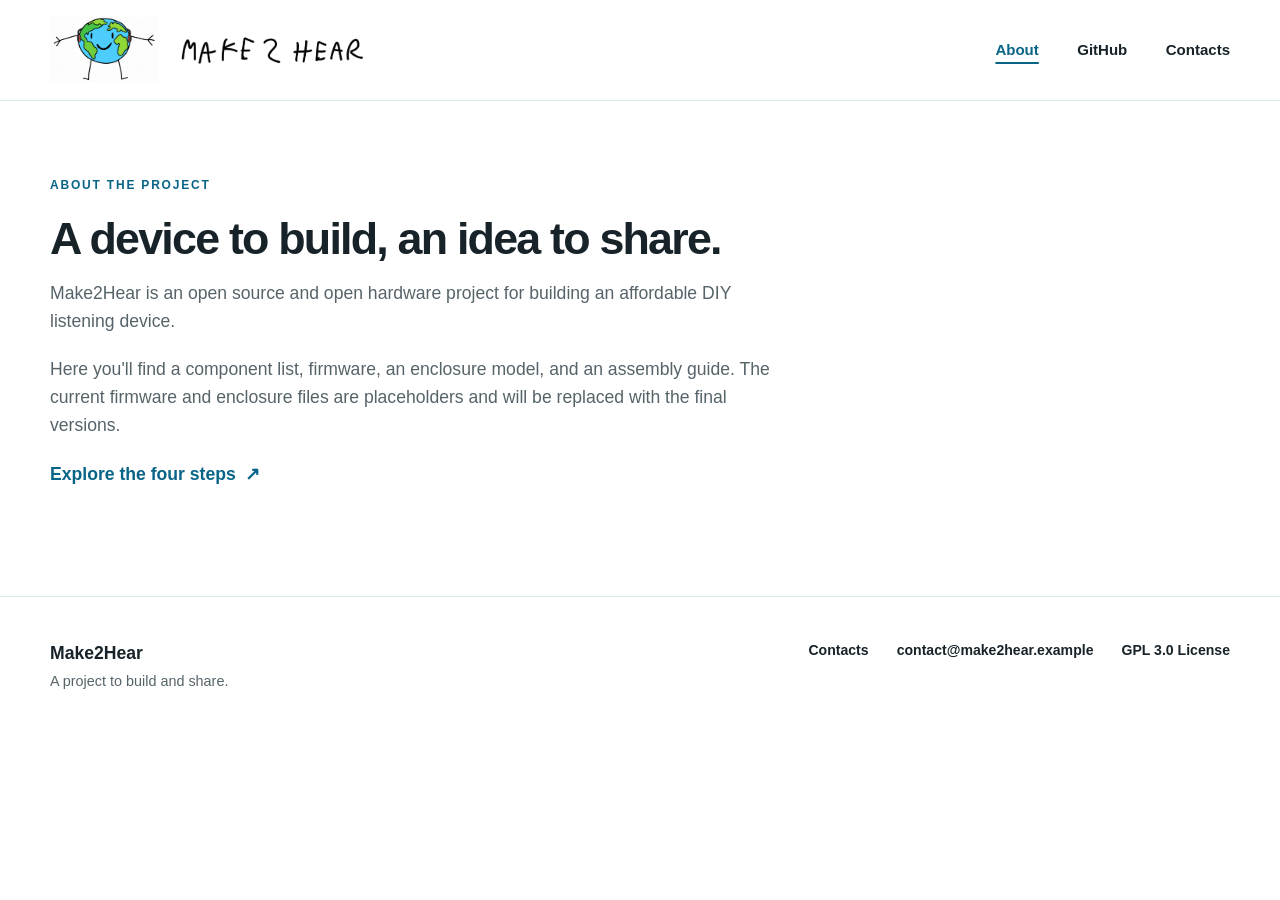
==== about.html @ b6ab8971 "Make2Hear website version 0.1" ====
<!doctype html>
<html lang="en">
<head>
  <meta charset="utf-8">
  <meta name="viewport" content="width=device-width, initial-scale=1">
  <meta name="description" content="Learn about the open Make2Hear project.">
  <title>About — Make2Hear</title>
  <link rel="icon" type="image/png" href="img/logo/logo.png">
  <link rel="stylesheet" href="style.css">
</head>
<body>
  <a class="skip-link" href="#content">Skip to content</a>
  <header class="site-header"><div class="container header-inner">
    <a class="brand" href="index.html" aria-label="Make2Hear, return to the home page"><img class="brand-globe" src="img/logo/logo.png" alt="" width="1128" height="685"><img class="brand-wordmark" src="img/logo/make2hear.png" alt="Make2Hear" width="208" height="72"></a>
    <nav aria-label="Main navigation"><a href="about.html" aria-current="page">About</a><a href="https://github.com/search?q=Make2Hear&amp;type=repositories">GitHub</a><a href="contacts.html">Contacts</a></nav>
  </div></header>
  <main id="content" class="container page-main">
    <p class="eyebrow">ABOUT THE PROJECT</p>
    <h1 class="page-title">A device to build, an idea to share.</h1>
    <div class="page-copy">
      <p>Make2Hear is an open source and open hardware project for building an affordable DIY listening device.</p>
      <p>Here you'll find a component list, firmware, an enclosure model, and an assembly guide. The current firmware and enclosure files are placeholders and will be replaced with the final versions.</p>
      <a class="text-link" href="index.html#steps">Explore the four steps <span aria-hidden="true">↗</span></a>
    </div>
  </main>
  <footer class="site-footer"><div class="container footer-inner"><div><strong>Make2Hear</strong><p>A project to build and share.</p></div><div class="footer-links"><a href="contacts.html">Contacts</a><a href="mailto:contact@make2hear.example">contact@make2hear.example</a><a href="https://www.gnu.org/licenses/gpl-3.0.html">GPL 3.0 License</a></div></div></footer>
</body>
</html>
---- style.css ----
:root{--ink:#172329;--muted:#56646a;--blue:#087eac;--blue-dark:#086587;--green:#63b940;--line:#dce7e9;--soft:#f6faf9}
*{box-sizing:border-box}
html{scroll-behavior:smooth}
body{margin:0;background:#fff;color:var(--ink);font-family:Arial,Helvetica,sans-serif;line-height:1.6}
img{max-width:100%;height:auto}
a{color:inherit}
a:focus-visible{outline:3px solid var(--blue);outline-offset:4px;border-radius:3px}
.container{width:min(100% - 48px,1180px);margin-inline:auto}
.skip-link{position:absolute;left:16px;top:-80px;z-index:10;background:var(--ink);color:#fff;padding:10px 16px}.skip-link:focus{top:12px}
.site-header{border-bottom:1px solid var(--line)}
.header-inner{min-height:100px;display:flex;align-items:center;justify-content:space-between;gap:24px}
.brand{display:inline-flex;align-items:center;gap:10px;text-decoration:none;flex:none}
.brand-globe{width:108px;height:auto;display:block}
.brand-wordmark{width:208px;height:auto;display:block}
nav{display:flex;align-items:center;gap:clamp(18px,3vw,42px)}
nav a,.footer-links a{text-decoration:none;font-size:.94rem;font-weight:700}
nav a:hover,.footer-links a:hover,.text-link:hover{text-decoration:underline;text-underline-offset:5px}
nav a[aria-current="page"]{color:var(--blue-dark);text-decoration:underline;text-decoration-thickness:2px;text-underline-offset:7px}
.intro{min-height:565px;display:grid;grid-template-columns:minmax(0,1.2fr) minmax(290px,.8fr);align-items:center;gap:clamp(24px,6vw,90px);padding-block:70px 76px}
.intro-copy{max-width:670px}
.eyebrow{text-transform:uppercase;letter-spacing:.15em;font-size:.75rem;font-weight:800;color:var(--blue-dark);margin:0 0 20px}
.eyebrow-dot{display:inline-block;width:8px;height:8px;border-radius:50%;background:var(--green);margin-right:9px}
h1,h2,h3,p{margin-top:0}
h1{font-size:clamp(2.7rem,5.3vw,5.2rem);line-height:1.08;letter-spacing:-.055em;margin-bottom:25px;max-width:730px}
h1 span{color:var(--blue-dark)}
.lead{font-size:clamp(1.04rem,1.5vw,1.2rem);color:var(--muted);max-width:590px;margin-bottom:25px}
.text-link{font-weight:700;color:var(--blue-dark);text-decoration:none}
.text-link span{margin-left:4px}
.hero-logo{width:100%;max-width:430px;justify-self:end;display:block}
.steps-section{background:var(--soft);padding-block:82px 90px;border-top:1px solid var(--line)}
.section-heading{max-width:680px;margin-bottom:35px}
.section-heading h2,.page-title{font-size:clamp(2rem,3.5vw,3.25rem);line-height:1.13;letter-spacing:-.04em;margin-bottom:15px}
.section-heading>p:last-child{color:var(--muted);margin-bottom:0}
.steps{display:grid;grid-template-columns:repeat(4,minmax(0,1fr));gap:18px}
.step{display:flex;flex-direction:column;min-height:323px;padding:29px 27px 27px;background:#fff;border:1px solid var(--line);border-radius:14px;box-shadow:0 10px 30px rgba(31,70,79,.035)}
.step-number{font-size:1.15rem;font-weight:800;letter-spacing:.03em;color:var(--blue-dark);margin-bottom:25px}
.step:nth-child(2) .step-number{color:#388c34}
.step-content{flex:1}
.step h3{font-size:1.4rem;line-height:1.25;letter-spacing:-.025em;margin-bottom:12px}
.step p{color:var(--muted);font-size:.98rem;margin-bottom:27px}
.button{display:inline-flex;justify-content:space-between;align-items:center;gap:16px;width:100%;min-height:52px;padding:11px 16px;background:var(--blue-dark);color:#fff;border-radius:7px;text-decoration:none;font-weight:700;font-size:.93rem;line-height:1.25}
.button:hover{background:#064b65}
.button span{font-size:1.2rem;line-height:1}
.file-note{color:var(--muted);font-size:.88rem;margin:21px 0 0}
.site-footer{border-top:1px solid var(--line);padding-block:42px 54px}
.footer-inner{display:flex;justify-content:space-between;gap:28px}
.footer-inner strong{font-size:1.1rem}.footer-inner p{color:var(--muted);font-size:.9rem;margin:3px 0 0}
.footer-links{display:flex;align-items:flex-start;justify-content:flex-end;gap:18px 28px;flex-wrap:wrap;max-width:660px}
.footer-links a{font-size:.88rem}
.page-main{padding-block:75px 95px;min-height:55vh}.page-main .eyebrow{margin-bottom:18px}.page-copy{max-width:750px;color:var(--muted);font-size:1.1rem}.page-copy p{margin-bottom:20px}.page-copy h2{font-size:1.35rem;color:var(--ink);margin:38px 0 12px}.page-copy ol{padding-left:1.4em}.page-copy li{padding-left:.35em;margin-bottom:13px}.page-copy .button{max-width:260px;margin-top:14px}.notice{padding:22px 25px;border-left:4px solid var(--green);background:var(--soft);border-radius:0 8px 8px 0}
.component-list{display:grid;gap:16px;max-width:900px;margin:35px 0}.component{border:1px solid var(--line);border-radius:14px;padding:24px 27px;background:#fff}.component h2{font-size:1.35rem;line-height:1.3;margin:0 0 7px}.component p{color:var(--muted);margin:0 0 15px}.purchase-links{display:flex;flex-wrap:wrap;gap:8px 22px}.purchase-links a{font-weight:700;color:var(--blue-dark);text-underline-offset:4px}.component-note{max-width:900px;color:var(--muted);font-size:.94rem}
@media(max-width:1080px){.steps{grid-template-columns:repeat(2,minmax(0,1fr))}}
@media(max-width:800px){.intro{grid-template-columns:1fr;min-height:auto;padding-block:65px}.hero-logo{width:min(70%,330px);justify-self:center}.steps{grid-template-columns:1fr}.step{min-height:0}.step-number{margin-bottom:12px}.step p{margin-bottom:24px}.footer-inner{flex-direction:column}.footer-links{justify-content:flex-start}}
@media(max-width:640px){.header-inner{min-height:0;align-items:flex-start;flex-direction:column;padding-block:18px;gap:14px}nav{width:100%;justify-content:space-between;gap:12px}}
@media(max-width:560px){.container{width:min(100% - 36px,1180px)}.header-inner{min-height:0;align-items:flex-start;flex-direction:column;padding-block:18px;gap:14px}.brand-globe{width:84px;height:auto}.brand-wordmark{width:168px}nav{width:100%;justify-content:space-between;gap:12px}nav a{font-size:.9rem}.intro{padding-block:51px 58px;gap:18px}.hero-logo{width:min(80%,280px)}.steps-section{padding-block:61px 70px}.step{padding:24px}.section-heading{margin-bottom:28px}.site-footer{padding-block:34px 45px}.footer-links{flex-direction:column;gap:10px}.page-main{padding-block:55px 75px}}
@media(prefers-reduced-motion:reduce){html{scroll-behavior:auto}}
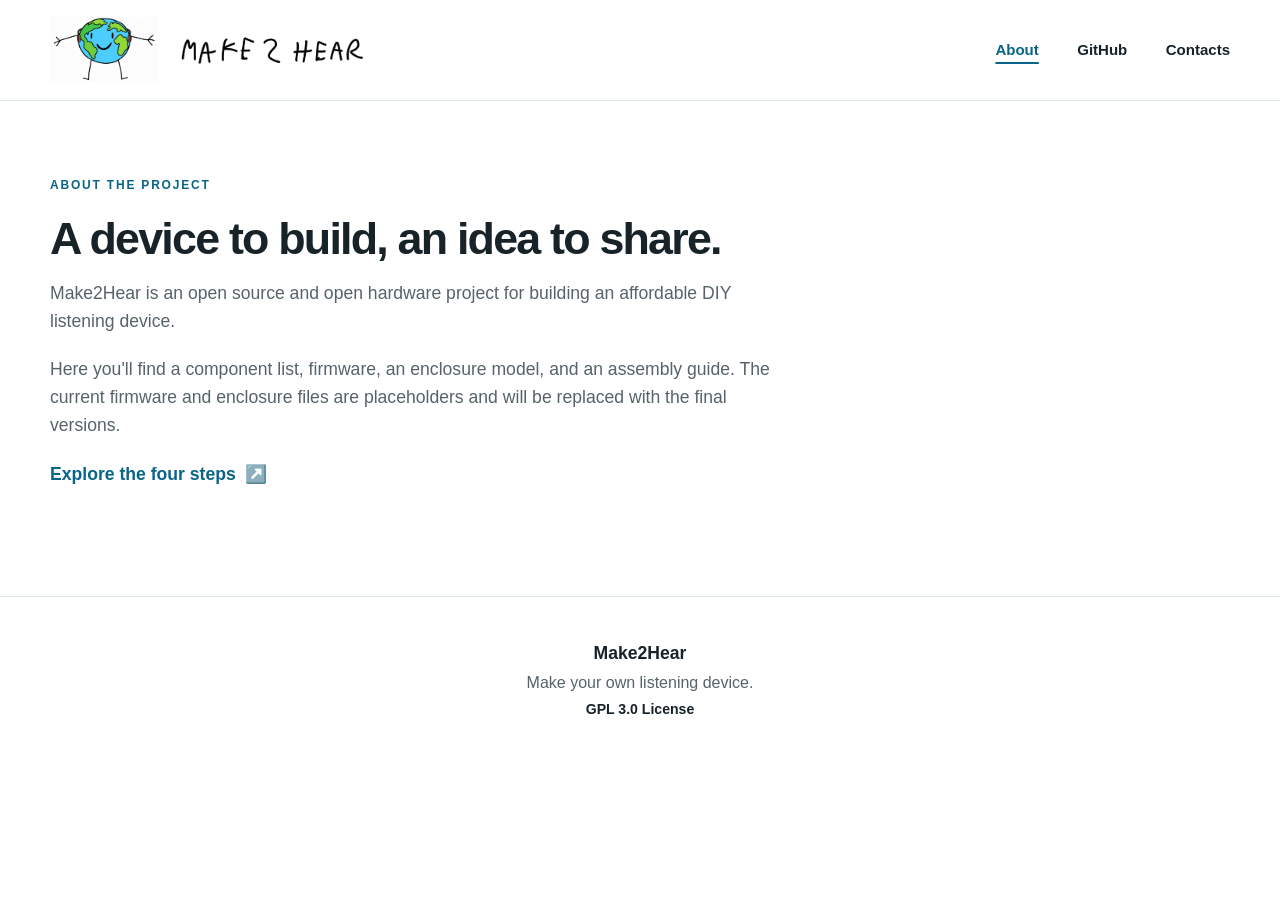
==== commit de7b3299: "website updates" ====
--- a/about.html
+++ b/about.html
@@ -20,9 +20,17 @@
     <div class="page-copy">
       <p>Make2Hear is an open source and open hardware project for building an affordable DIY listening device.</p>
       <p>Here you'll find a component list, firmware, an enclosure model, and an assembly guide. The current firmware and enclosure files are placeholders and will be replaced with the final versions.</p>
-      <a class="text-link" href="index.html#steps">Explore the four steps <span aria-hidden="true">↗</span></a>
+      <a class="text-link" href="index.html#steps">Explore the four steps <span aria-hidden="true">↗️</span></a>
     </div>
   </main>
-  <footer class="site-footer"><div class="container footer-inner"><div><strong>Make2Hear</strong><p>A project to build and share.</p></div><div class="footer-links"><a href="contacts.html">Contacts</a><a href="mailto:contact@make2hear.example">contact@make2hear.example</a><a href="https://www.gnu.org/licenses/gpl-3.0.html">GPL 3.0 License</a></div></div></footer>
+  <footer class="site-footer">
+    <div class="container component-footer">
+      <div class="footer-center">
+        <strong class="footer-name">Make2Hear</strong>
+        <p class="footer-message">Make your own listening device.</p>
+        <a class="footer-license" href="https://www.gnu.org/licenses/gpl-3.0.html">GPL 3.0 License</a>
+      </div>
+    </div>
+  </footer>
 </body>
 </html>
--- a/style.css
+++ b/style.css
@@ -47,10 +47,18 @@
 .footer-inner strong{font-size:1.1rem}.footer-inner p{color:var(--muted);font-size:.9rem;margin:3px 0 0}
 .footer-links{display:flex;align-items:flex-start;justify-content:flex-end;gap:18px 28px;flex-wrap:wrap;max-width:660px}
 .footer-links a{font-size:.88rem}
+.component-footer{display:grid;grid-template-columns:minmax(0,1fr) auto minmax(0,1fr);align-items:center;gap:24px}
+.footer-contact{justify-self:start;font-size:.88rem;font-weight:700;text-decoration:none}
+.footer-center{grid-column:2;text-align:center}
+.footer-name{display:block;font-size:1.1rem}
+.footer-message{white-space:nowrap;font-size:clamp(.75rem,2.5vw,1rem);margin:3px 0 0;color:var(--muted)}
+.footer-license{justify-self:end;font-size:.88rem;font-weight:700;text-decoration:none}
+.footer-contact:hover,.footer-license:hover{text-decoration:underline;text-underline-offset:5px}
 .page-main{padding-block:75px 95px;min-height:55vh}.page-main .eyebrow{margin-bottom:18px}.page-copy{max-width:750px;color:var(--muted);font-size:1.1rem}.page-copy p{margin-bottom:20px}.page-copy h2{font-size:1.35rem;color:var(--ink);margin:38px 0 12px}.page-copy ol{padding-left:1.4em}.page-copy li{padding-left:.35em;margin-bottom:13px}.page-copy .button{max-width:260px;margin-top:14px}.notice{padding:22px 25px;border-left:4px solid var(--green);background:var(--soft);border-radius:0 8px 8px 0}
 .component-list{display:grid;gap:16px;max-width:900px;margin:35px 0}.component{border:1px solid var(--line);border-radius:14px;padding:24px 27px;background:#fff}.component h2{font-size:1.35rem;line-height:1.3;margin:0 0 7px}.component p{color:var(--muted);margin:0 0 15px}.purchase-links{display:flex;flex-wrap:wrap;gap:8px 22px}.purchase-links a{font-weight:700;color:var(--blue-dark);text-underline-offset:4px}.component-note{max-width:900px;color:var(--muted);font-size:.94rem}
 @media(max-width:1080px){.steps{grid-template-columns:repeat(2,minmax(0,1fr))}}
 @media(max-width:800px){.intro{grid-template-columns:1fr;min-height:auto;padding-block:65px}.hero-logo{width:min(70%,330px);justify-self:center}.steps{grid-template-columns:1fr}.step{min-height:0}.step-number{margin-bottom:12px}.step p{margin-bottom:24px}.footer-inner{flex-direction:column}.footer-links{justify-content:flex-start}}
+@media(max-width:800px){.component-footer{grid-template-columns:1fr;gap:16px;text-align:center}.footer-center{grid-column:1;justify-self:center}.footer-contact,.footer-license{justify-self:center}}
 @media(max-width:640px){.header-inner{min-height:0;align-items:flex-start;flex-direction:column;padding-block:18px;gap:14px}nav{width:100%;justify-content:space-between;gap:12px}}
 @media(max-width:560px){.container{width:min(100% - 36px,1180px)}.header-inner{min-height:0;align-items:flex-start;flex-direction:column;padding-block:18px;gap:14px}.brand-globe{width:84px;height:auto}.brand-wordmark{width:168px}nav{width:100%;justify-content:space-between;gap:12px}nav a{font-size:.9rem}.intro{padding-block:51px 58px;gap:18px}.hero-logo{width:min(80%,280px)}.steps-section{padding-block:61px 70px}.step{padding:24px}.section-heading{margin-bottom:28px}.site-footer{padding-block:34px 45px}.footer-links{flex-direction:column;gap:10px}.page-main{padding-block:55px 75px}}
 @media(prefers-reduced-motion:reduce){html{scroll-behavior:auto}}
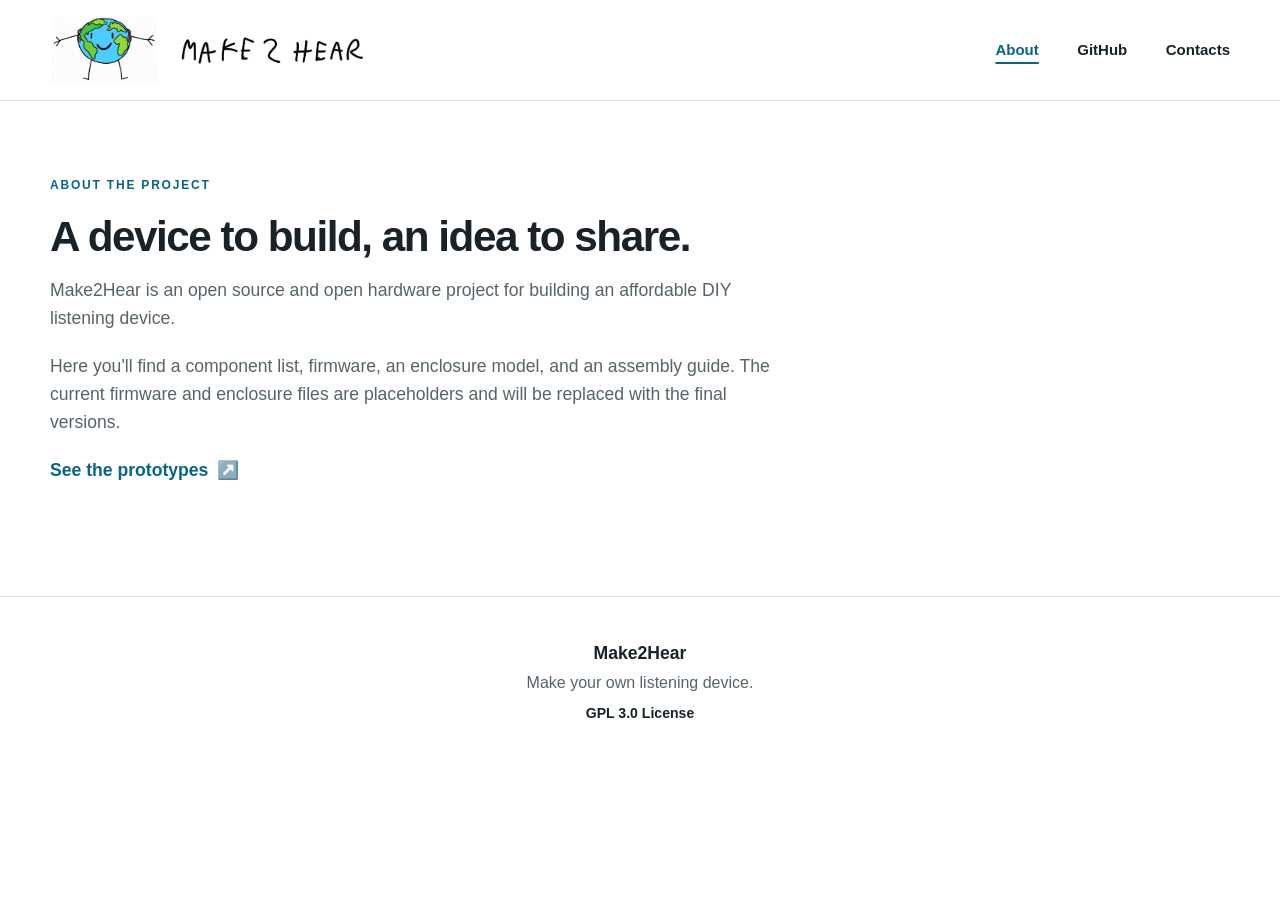
==== commit 72be95f8: "major updates" ====
--- a/about.html
+++ b/about.html
@@ -12,7 +12,7 @@
   <a class="skip-link" href="#content">Skip to content</a>
   <header class="site-header"><div class="container header-inner">
     <a class="brand" href="index.html" aria-label="Make2Hear, return to the home page"><img class="brand-globe" src="img/logo/logo.png" alt="" width="1128" height="685"><img class="brand-wordmark" src="img/logo/make2hear.png" alt="Make2Hear" width="208" height="72"></a>
-    <nav aria-label="Main navigation"><a href="about.html" aria-current="page">About</a><a href="https://github.com/search?q=Make2Hear&amp;type=repositories">GitHub</a><a href="contacts.html">Contacts</a></nav>
+    <nav aria-label="Main navigation"><a href="about.html" aria-current="page">About</a><a href="https://github.com/make2hear/make2Hear-ESP32-Firmware" target="_blank" rel="noopener noreferrer">GitHub</a><a href="contacts.html">Contacts</a></nav>
   </div></header>
   <main id="content" class="container page-main">
     <p class="eyebrow">ABOUT THE PROJECT</p>
@@ -20,7 +20,7 @@
     <div class="page-copy">
       <p>Make2Hear is an open source and open hardware project for building an affordable DIY listening device.</p>
       <p>Here you'll find a component list, firmware, an enclosure model, and an assembly guide. The current firmware and enclosure files are placeholders and will be replaced with the final versions.</p>
-      <a class="text-link" href="index.html#steps">Explore the four steps <span aria-hidden="true">↗️</span></a>
+      <a class="text-link" href="index.html#prototypes">See the prototypes <span aria-hidden="true">↗️</span></a>
     </div>
   </main>
   <footer class="site-footer">
--- a/style.css
+++ b/style.css
@@ -1,7 +1,7 @@
 :root{--ink:#172329;--muted:#56646a;--blue:#087eac;--blue-dark:#086587;--green:#63b940;--line:#dce7e9;--soft:#f6faf9}
 *{box-sizing:border-box}
 html{scroll-behavior:smooth}
-body{margin:0;background:#fff;color:var(--ink);font-family:Arial,Helvetica,sans-serif;line-height:1.6}
+body{margin:0;background:#fff;color:var(--ink);font-family:-apple-system,BlinkMacSystemFont,"Segoe UI",Arial,sans-serif;line-height:1.6}
 img{max-width:100%;height:auto}
 a{color:inherit}
 a:focus-visible{outline:3px solid var(--blue);outline-offset:4px;border-radius:3px}
@@ -13,23 +13,62 @@
 .brand-globe{width:108px;height:auto;display:block}
 .brand-wordmark{width:208px;height:auto;display:block}
 nav{display:flex;align-items:center;gap:clamp(18px,3vw,42px)}
-nav a,.footer-links a{text-decoration:none;font-size:.94rem;font-weight:700}
+nav a,.footer-links a{text-decoration:none;font-size:.94rem;font-weight:600}
+nav a{display:inline-flex;align-items:center;min-height:44px}
 nav a:hover,.footer-links a:hover,.text-link:hover{text-decoration:underline;text-underline-offset:5px}
 nav a[aria-current="page"]{color:var(--blue-dark);text-decoration:underline;text-decoration-thickness:2px;text-underline-offset:7px}
-.intro{min-height:565px;display:grid;grid-template-columns:minmax(0,1.2fr) minmax(290px,.8fr);align-items:center;gap:clamp(24px,6vw,90px);padding-block:70px 76px}
+.intro{min-height:520px;display:grid;grid-template-columns:minmax(0,1.3fr) minmax(260px,.7fr);align-items:center;gap:clamp(24px,6vw,90px);padding-block:76px 84px}
 .intro-copy{max-width:670px}
 .eyebrow{text-transform:uppercase;letter-spacing:.15em;font-size:.75rem;font-weight:800;color:var(--blue-dark);margin:0 0 20px}
 .eyebrow-dot{display:inline-block;width:8px;height:8px;border-radius:50%;background:var(--green);margin-right:9px}
+.intro .eyebrow{display:flex;align-items:center;gap:10px}
+.intro .eyebrow::before{content:"";width:7px;height:7px;background:var(--green);border-radius:50%;flex:none}
 h1,h2,h3,p{margin-top:0}
-h1{font-size:clamp(2.7rem,5.3vw,5.2rem);line-height:1.08;letter-spacing:-.055em;margin-bottom:25px;max-width:730px}
+h1{font-size:clamp(2.6rem,5.1vw,4.5rem);line-height:1.08;letter-spacing:-.045em;margin-bottom:25px;max-width:730px}
 h1 span{color:var(--blue-dark)}
+.intro h1 span{display:block}
 .lead{font-size:clamp(1.04rem,1.5vw,1.2rem);color:var(--muted);max-width:590px;margin-bottom:25px}
 .text-link{font-weight:700;color:var(--blue-dark);text-decoration:none}
 .text-link span{margin-left:4px}
-.hero-logo{width:100%;max-width:430px;justify-self:end;display:block}
+.hero-logo{width:100%;max-width:350px;justify-self:center;display:block}
+.prototypes-section{background:var(--soft);padding-block:64px 72px;border-top:1px solid var(--line);scroll-margin-top:24px}
+.prototype-cards{display:grid;grid-template-columns:repeat(2,minmax(0,1fr));gap:24px}
+.prototype-card{
+  --card-accent:var(--blue-dark);
+  display:flex;
+  flex-direction:column;
+  gap:32px;
+  min-width:0;
+  min-height:248px;
+  padding:30px;
+  background:#fff;
+  border:1px solid var(--line);
+  border-top:3px solid var(--card-accent);
+  border-radius:14px;
+  box-shadow:0 4px 16px rgba(31,70,79,.025);
+}
+.prototype-card-copy{max-width:470px}
+.prototype-label{color:var(--card-accent);font-size:.7rem;font-weight:700;letter-spacing:.14em;margin:0 0 14px}
+.prototype-card h3{font-size:clamp(1.6rem,2.4vw,1.9rem);line-height:1.25;letter-spacing:-.03em;margin:0}
+.prototype-actions{
+  display:flex;
+  align-items:center;
+  justify-content:space-between;
+  flex-wrap:wrap;
+  gap:12px 16px;
+  margin-top:auto;
+  padding-top:22px;
+  border-top:1px solid var(--line);
+}
+.prototype-actions .button{flex:none;width:min(100%,210px);min-height:48px;margin:0;align-self:center}
+.prototype-actions .text-link{display:inline-flex;align-items:center;min-height:44px;margin:0;font-size:.9rem}
+.app-card{--card-accent:#388c34}
+.app-preview{width:min(100%,245px);margin:20px auto 0}
+.app-preview img{display:block;width:100%;border:1px solid var(--line);border-radius:20px;box-shadow:0 18px 45px rgba(31,70,79,.12)}
+.app-preview figcaption{color:var(--muted);font-size:.84rem;margin-top:10px;text-align:center}
 .steps-section{background:var(--soft);padding-block:82px 90px;border-top:1px solid var(--line)}
-.section-heading{max-width:680px;margin-bottom:35px}
-.section-heading h2,.page-title{font-size:clamp(2rem,3.5vw,3.25rem);line-height:1.13;letter-spacing:-.04em;margin-bottom:15px}
+.section-heading{max-width:720px;margin-bottom:32px}
+.section-heading h2,.page-title{font-size:clamp(1.9rem,3.3vw,2.75rem);line-height:1.15;letter-spacing:-.035em;margin-bottom:14px}
 .section-heading>p:last-child{color:var(--muted);margin-bottom:0}
 .steps{display:grid;grid-template-columns:repeat(4,minmax(0,1fr));gap:18px}
 .step{display:flex;flex-direction:column;min-height:323px;padding:29px 27px 27px;background:#fff;border:1px solid var(--line);border-radius:14px;box-shadow:0 10px 30px rgba(31,70,79,.035)}
@@ -47,18 +86,59 @@
 .footer-inner strong{font-size:1.1rem}.footer-inner p{color:var(--muted);font-size:.9rem;margin:3px 0 0}
 .footer-links{display:flex;align-items:flex-start;justify-content:flex-end;gap:18px 28px;flex-wrap:wrap;max-width:660px}
 .footer-links a{font-size:.88rem}
-.component-footer{display:grid;grid-template-columns:minmax(0,1fr) auto minmax(0,1fr);align-items:center;gap:24px}
+.component-footer{display:flex;justify-content:center;text-align:center}
 .footer-contact{justify-self:start;font-size:.88rem;font-weight:700;text-decoration:none}
-.footer-center{grid-column:2;text-align:center}
+.footer-center{text-align:center}
 .footer-name{display:block;font-size:1.1rem}
 .footer-message{white-space:nowrap;font-size:clamp(.75rem,2.5vw,1rem);margin:3px 0 0;color:var(--muted)}
-.footer-license{justify-self:end;font-size:.88rem;font-weight:700;text-decoration:none}
+.footer-license{display:inline-block;margin-top:6px;font-size:.88rem;font-weight:700;text-decoration:none}
 .footer-contact:hover,.footer-license:hover{text-decoration:underline;text-underline-offset:5px}
-.page-main{padding-block:75px 95px;min-height:55vh}.page-main .eyebrow{margin-bottom:18px}.page-copy{max-width:750px;color:var(--muted);font-size:1.1rem}.page-copy p{margin-bottom:20px}.page-copy h2{font-size:1.35rem;color:var(--ink);margin:38px 0 12px}.page-copy ol{padding-left:1.4em}.page-copy li{padding-left:.35em;margin-bottom:13px}.page-copy .button{max-width:260px;margin-top:14px}.notice{padding:22px 25px;border-left:4px solid var(--green);background:var(--soft);border-radius:0 8px 8px 0}
+.page-main{padding-block:75px 95px;min-height:55vh}.page-main .eyebrow{margin-bottom:18px}.page-copy{max-width:750px;color:var(--muted);font-size:1.1rem}.page-copy p{margin-bottom:20px}.page-copy h2{font-size:1.35rem;color:var(--ink);margin:38px 0 12px}.page-copy ol{padding-left:1.4em}.page-copy li{padding-left:.35em;margin-bottom:13px}.page-copy .button{max-width:340px;margin-top:14px}.notice{padding:22px 25px;border-left:4px solid var(--green);background:var(--soft);border-radius:0 8px 8px 0}.app-page{display:grid;grid-template-columns:minmax(0,1fr) minmax(220px,300px);align-items:center;gap:clamp(40px,8vw,120px)}.app-page-preview{width:min(100%,300px);margin:0;justify-self:center}
 .component-list{display:grid;gap:16px;max-width:900px;margin:35px 0}.component{border:1px solid var(--line);border-radius:14px;padding:24px 27px;background:#fff}.component h2{font-size:1.35rem;line-height:1.3;margin:0 0 7px}.component p{color:var(--muted);margin:0 0 15px}.purchase-links{display:flex;flex-wrap:wrap;gap:8px 22px}.purchase-links a{font-weight:700;color:var(--blue-dark);text-underline-offset:4px}.component-note{max-width:900px;color:var(--muted);font-size:.94rem}
+.back-link{
+  display:inline-flex;
+  align-items:center;
+  gap:10px;
+  min-height:44px;
+  margin-bottom:36px;
+  padding:9px 14px;
+  border:1px solid var(--line);
+  border-radius:7px;
+  color:var(--blue-dark);
+  font-size:.9rem;
+  font-weight:600;
+  text-decoration:none;
+}
+.back-link:hover{background:var(--soft);border-color:var(--blue-dark)}
+.device-page{padding-top:40px}
+.device-overview{
+  display:grid;
+  grid-template-columns:minmax(0,1fr) auto;
+  align-items:center;
+  gap:32px 48px;
+  padding:36px;
+  background:var(--soft);
+  border:1px solid var(--line);
+  border-top:3px solid var(--blue-dark);
+  border-radius:14px;
+}
+.device-meta{display:flex;align-items:center;flex-wrap:wrap;gap:12px 18px;margin-bottom:22px}
+.device-meta .eyebrow{margin:0}
+.status-badge{display:inline-flex;align-items:center;gap:7px;padding:4px 10px;border:1px solid var(--line);border-radius:20px;background:#fff;color:var(--muted);font-size:.75rem;font-weight:600}
+.status-badge::before{content:"";width:6px;height:6px;border-radius:50%;background:var(--green)}
+.device-overview .lead{max-width:650px;margin-bottom:0;font-size:1.05rem}
+.device-repository{max-width:310px}
+.device-demo{margin-top:48px}
+.demo-heading{display:flex;align-items:center;justify-content:space-between;flex-wrap:wrap;gap:8px 24px;margin-bottom:18px}
+.demo-heading h2{margin:0;font-size:clamp(1.5rem,2.5vw,2rem);line-height:1.2;letter-spacing:-.025em}
+.demo-heading .text-link{display:inline-flex;align-items:center;min-height:44px;font-size:.9rem}
+.demo-video{display:block;width:100%;height:auto;aspect-ratio:16/9;min-height:200px;border:1px solid var(--line);border-radius:14px;background:var(--ink)}
+.demo-video:focus-visible{outline:3px solid var(--blue);outline-offset:4px}
+@media(max-width:900px){.device-overview{grid-template-columns:minmax(0,1fr);gap:24px}}
+@media(max-width:560px){.device-overview{padding:24px}.back-link{margin-bottom:28px}.device-repository{max-width:100%}.device-meta{gap:10px}}
 @media(max-width:1080px){.steps{grid-template-columns:repeat(2,minmax(0,1fr))}}
-@media(max-width:800px){.intro{grid-template-columns:1fr;min-height:auto;padding-block:65px}.hero-logo{width:min(70%,330px);justify-self:center}.steps{grid-template-columns:1fr}.step{min-height:0}.step-number{margin-bottom:12px}.step p{margin-bottom:24px}.footer-inner{flex-direction:column}.footer-links{justify-content:flex-start}}
-@media(max-width:800px){.component-footer{grid-template-columns:1fr;gap:16px;text-align:center}.footer-center{grid-column:1;justify-self:center}.footer-contact,.footer-license{justify-self:center}}
+@media(max-width:800px){.intro{grid-template-columns:1fr;min-height:auto;padding-block:65px}.hero-logo{width:min(70%,330px);justify-self:center}.prototype-cards{grid-template-columns:1fr}.prototype-card{min-height:0}.steps{grid-template-columns:1fr}.step{min-height:0}.step-number{margin-bottom:12px}.step p{margin-bottom:24px}.footer-inner{flex-direction:column}.footer-links{justify-content:flex-start}.app-page{grid-template-columns:1fr}.app-page-preview{margin-top:8px}}
 @media(max-width:640px){.header-inner{min-height:0;align-items:flex-start;flex-direction:column;padding-block:18px;gap:14px}nav{width:100%;justify-content:space-between;gap:12px}}
-@media(max-width:560px){.container{width:min(100% - 36px,1180px)}.header-inner{min-height:0;align-items:flex-start;flex-direction:column;padding-block:18px;gap:14px}.brand-globe{width:84px;height:auto}.brand-wordmark{width:168px}nav{width:100%;justify-content:space-between;gap:12px}nav a{font-size:.9rem}.intro{padding-block:51px 58px;gap:18px}.hero-logo{width:min(80%,280px)}.steps-section{padding-block:61px 70px}.step{padding:24px}.section-heading{margin-bottom:28px}.site-footer{padding-block:34px 45px}.footer-links{flex-direction:column;gap:10px}.page-main{padding-block:55px 75px}}
+@media(max-width:560px){.container{width:min(100% - 36px,1180px)}.header-inner{min-height:0;align-items:flex-start;flex-direction:column;padding-block:18px;gap:14px}.brand-globe{width:84px;height:auto}.brand-wordmark{width:168px}nav{width:100%;justify-content:space-between;gap:12px}nav a{font-size:.9rem}.intro{padding-block:51px 58px;gap:18px}.hero-logo{width:min(80%,280px)}.prototypes-section{padding-block:61px 70px}.prototype-card{padding:24px}.app-preview{width:min(88%,245px)}.steps-section{padding-block:61px 70px}.step{padding:24px}.section-heading{margin-bottom:28px}.site-footer{padding-block:34px 45px}.footer-links{flex-direction:column;gap:10px}.page-main{padding-block:55px 75px}}
+@media(max-width:560px){.prototype-actions{gap:12px}.prototype-actions .button{width:min(100%,200px);padding-inline:12px;gap:8px;font-size:.875rem}}
 @media(prefers-reduced-motion:reduce){html{scroll-behavior:auto}}
